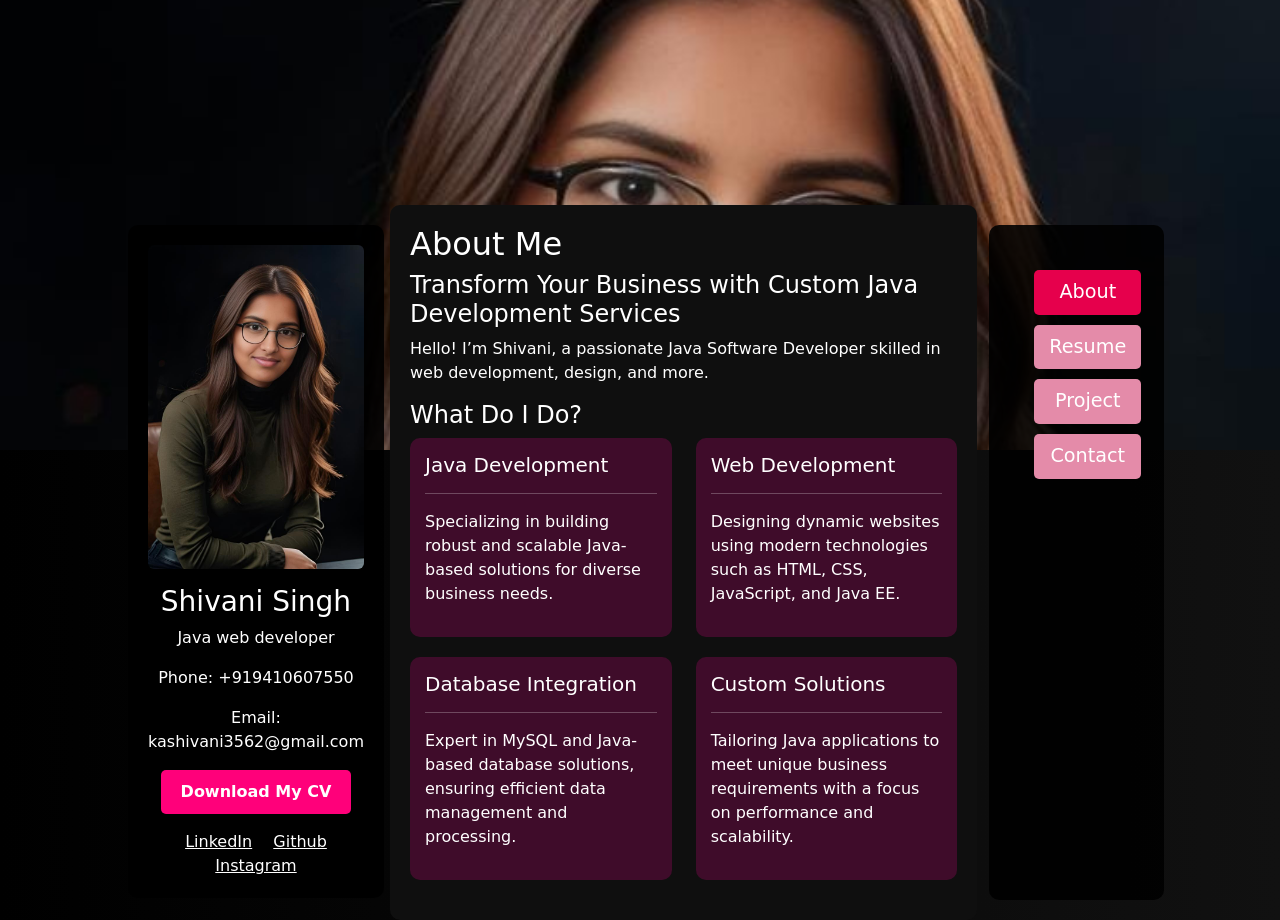
==== index.html @ f1463e1f "Add files via upload" ====
<!DOCTYPE html>
<html lang="en">
<head>
    <meta charset="UTF-8">
    <meta name="viewport" content="width=device-width, initial-scale=1.0">
    <link href="https://cdn.jsdelivr.net/npm/bootstrap@5.3.0/dist/css/bootstrap.min.css" rel="stylesheet">
    <title>Profile Page</title>
    <link rel="stylesheet" href="style.css">
    <!-- <link rel="stylesheet" href="style2.css"> -->
    <!-- <link rel="stylesheet" href="card.scss">
    <link rel="stylesheet" href="color_theme.scss">
    <link rel="stylesheet" href="project_detail.scss"> -->
    <style>
       
    </style>
</head>
<body>
    <img style="z-index: -1; position: absolute;" class="w-100 h-50" src="resource/my5.jpg" alt="">

<div class="cv-card-area">
    <div class=" plr ">
        <div style="max-height: fit-content; padding-top: 20%;"  class="row d-flex  justify-content-between kro">
           <div class=" col-md-3 fade-down  col-lg-3 order-1 col-xxl-3  d-flex flex-wrap align-content-start h-100  my ">
            <div class="" >
                <div class="profile-card text-center">
                    <div> <img src="resource/my4.jpg" alt="Profile" class="img-fluid rounded-2 mb-3 "> </div>
                    <h3 class="fade-right">Shivani Singh</h3>
                    <p class="fade-left">Java web developer</p>
                    <p class="fade-right">Phone: +919410607550</p>
                    <p class="fade-left" >Email: kashivani3562@gmail.com</p>
                    <div class="flip-left">
                        <a href="#" class="btn button ">Download My CV</a>
                    </div>
                    <div class="social-icons mt-3">
                        <a href="www.linkedin.com/in/
                        shivani-kashinwar
                        Vanity URL name
                        " class="text-white mx-2">LinkedIn</a>
                        <a href="https://github.com/kashinwar" class="text-white mx-2">Github</a>
                        <a href="https://www.instagram.com/..s.h.i.v.a.n.i._?igsh=NXNmcmgycGkzNXZy" class="text-white mx-2">Instagram</a>
                    </div>
                </div>
            </div>
           </div>
            <div class="col-lg-7 col-md-8  col-xxl-7 order-xl-2 order-2 medium-sec ">
                <div class="position-sticky sticky-top tmp-tab-content-area tab-wrapper-overlay-to-top d-flex align-items-start tmp-all-tab-content tab-content ">
                    <!-- About me --------------- -->
                    
                    <div class="about-section tab-pane show fade about medium-sec active" id="about">
                        <h2 class="fade-right">About Me</h2>
                    <h4 class="fade-left">Transform Your Business with Custom Java Development Services</h4>
                    <p class="fade-right">Hello! I’m Shivani, a passionate Java Software Developer skilled in web development, design, and more.</p>
                    <h4 class="fade-left">What Do I Do?</h4>
                    <div class="row">
                        <div class="col-md-6">
                            <div class="service-card fade-up-right">
                                <h5 class="fade-left">Java Development</h5>
                                <hr>
                                
                                <p class="fade-right">Specializing in building robust and scalable    Java-based solutions for diverse business needs.</p>
                            </div>
                        </div>
                        <div class="col-md-6 fade-up-left">
                            <div class="service-card">
                                <h5 class="fade-right">Web Development</h5>
                                <hr>

                                <p class="fade-left"> Designing dynamic websites using modern technologies such as HTML, CSS, JavaScript, and Java EE.</p>
                            </div>
                        </div>
                        <div class="col-md-6 fade-up-right">
                            <div class="service-card">
                                <h5 class="fade-right">Database Integration</h5>
                                <hr>
                                <p class="fade-left">Expert in MySQL and Java-based database solutions, ensuring efficient data management and processing.</p>
                            </div>
                        </div>
                        <div class="col-md-6 fade-up-left">
                            <div class="service-card">
                                <h5 class="fade-right">Custom Solutions</h5>
                                <hr>
                                <p class="fade-left">Tailoring Java applications to meet unique business requirements with a focus on performance and scalability.</p>
                            </div>
                        </div>
                    </div>
                    </div>

                    <!-- RESUMR____ -->

                    <div class="tab-pane fade   about-section medium-sec fade-left" id="resume" role="tabpanel" aria-labelledby="v-pills-profile-tab">
                        <div class="tmp-resume-area" id="">
                            <div class=" pt-5">
                                <h2 class="mb-3 ">
                                    Experience
                                </h2>
                                <div class="row g-5">
                                    <div class="col-lg-6 col-sm-6 flip-left">
                                        <div class="service-card fade-right">
                                            <h4 class="fade-left">Java Developer Intern</h4>
                                            <h2 class="fade-left"> July 2024 – August 2024</h2>
                                            <p class="fade-left">Project: Krypturg</p>

                                            <p class="fade-left">Developed a Java-based application with core functionalities.</p>
                                            <p class="fade-left">Conducted testing and debugging to improve application stability.</p>

                                        </div>
                                    </div>
                                    <div class="col-lg-6 col-sm-6 flip-right">
                                        <div class="service-card fade-left">
                                            <h4 class="fade-right">Web Development Intern</h4>
                                            <h2 class="fade-right">May 2024 – June 2024</h2>
                                            <p class="fade-right">Project: Levonex</p>
                                            <p class="flip-right">Gained hands-on experience in building and optimizing web applications.</p>
                                            <p class="flip-right">Collaborated with the team to troubleshoot issues and improve the user experience.</p>

                                        </div>
                                    </div>

                                </div>
                            </div>
                            <hr>

                            <div class="">
                                <div class=" text-align-left mb-5">
                                    <h2 class=" mb-2 fade-down ">
                                        Education
                                    </h2>
 </div>

                                <div class="row g-5">
                                    <div class="flip-left">
                                        <div class="service-card">
                                            <h4 class="">BCA (Bachelor of Computer Applications)</h4>
                                            <h2 class="">2023-2025</h2>
                                            <p class="">I specialize in Java development, dynamic web solutions, and seamless backend integrations, creating scalable applications to drive business success.
                                            </p>
                                        </div>
                                    </div>
                                    <div class="col-lg-6 col-sm-6 flip-right">
                                        <div class="service-card">
                                            <h4 class="">10th Grade (Hillwoods Academy)</h4>
                                            <!-- <h2 class="">2005-2009</h2> -->
                                            
                                            <p class="">Concluded my 10th grade at Hillwoods Academy with a 69%, demonstrating a solid academic foundation and a commitment to learning.
                                            </p>
                                        </div>
                                    </div>
                                    <div class="col-lg-6 col-sm-6 flip-right">
                                        <div class="service-card">
                                            <h4 class="">12th Grade (Gyan International School)</h4>
                                            <!-- <h2 class="">2005-2009</h2> -->
                                            <p class="">Graduated from Gyan International School with a distinguished 84%, showcasing my dedication to academic excellence and strong work ethic.
                                            </p>
                                        </div>
                                    </div>
                                </div>
                                <hr>
                            </div>
                            
                        </div>
                    </div>

                     <!-- projects;;;;;;;;;;;; -->
                    <div class=" tab-pane fade project about-section medium-sec" id="project">
                      <div class="fade-up">
                        <h2> My Development Expertise</h2>
                        <hr>
                        <p class="">A collection of cutting-edge projects demonstrating my expertise in Java development , full-stack web solutions, and e-commerce platforms. From building dynamic and responsive websites to integrating secure databases and backend systems, each project reflects my commitment to scalable, efficient, and user-centric development.</p>
                     </div>
                     <hr>
                     <div class=" py-5">
                        <div class="row g-2">
                            <div class="col  w-50 fade-left">
                                <div class="card">
                                    <a href="">
                                        <img class="w-100 " src="resource/cerypyog.jpeg" alt="Project">
                                    </a>
                                </div>
                            </div>
                            <div class="col w-50 fade-right">
                                <div class="card">
                                   <a href=""> <img class="w-100 " src="resource/download.jpeg" alt="Project"></a>
                                </div>
                            </div>
                            <div class="col  w-50 fade-left">
                                <div class="card">
                                    <a href=""><img class="w-100 " src="resource/job.jpeg" alt="Project"></a>
                                </div>
                            </div>
                            <div class="col   fade-right">
                                <div class="card ">
                                    <a href=""><img class="w-100 " src="resource/livechat.jpeg" alt="Project"></a>
                                </div>
                            </div>
                        </div>
                    </div>
                
                    </div>


                       <!-- Contact Section -->
                       <div class=" tab-pane fade  about-section medium-sec" id="contact">
                        <h2>Contact Me</h2>
                        <a class="nav-link px-3 bg-primary rounded-pill contact mb-5" href="maail: kashivani356@gmail.com" style="color: azure;">Email: kashivani3562@gmail.com</a>

                        <a class="nav-link px-3 bg-primary rounded-pill contact mt5" href="tel: +919410607550" style="color: azure;">Phone: 9410607550</a>
                    </div>

                </div>
            </div>
            <div class="col-lg-2  profile-card order-3 btn-sec">
                <div class="">
                    <button data-section="about" class="active">About</button>
                    <button data-section="resume">Resume</button>
                    <button data-section="project">Project</button>
                    <button data-section="contact">Contact</button>
                </div>
            </div>
        </div>
        
    </div>
</div>
<script src="script.js"></script>
<script src="animation.js"></script>
<script src="https://cdn.jsdelivr.net/npm/bootstrap@5.3.0/dist/js/bootstrap.bundle.min.js"></script>
</body>
</html>
---- style.css ----
body {
    background: linear-gradient(to right, #000, #111);
    color: #fff;
}
img.w-100.h-50 {
    
    object-fit: cover;
    /* object-position: center top; */
    /* object-position: calc(90% - 0px) calc(100% - 00px); */
    /* height: 300px; */
}


/* ....for container --- */
.plr {
padding-left: 10%;
padding-right: 10%;
}



/* Buttons */
.button {
    background: #ff0055;
    color: white;
    padding: 10px 20px;
    border-radius: 5px;
    font-weight: bold;
    text-decoration: none;
}

.button:hover {
    background: #e6004c;
}

/* Navigation Buttons */
.profile-card button {
    background-color: #e48ba9;
    border: none;
    color: white;
    padding: 8px 15px;
    margin: 5px;
    border-radius: 5px;
    cursor: pointer;
}

.profile-card button:hover {
    background: #875a69;
}
.my{
    margin-bottom: 0%;
    /* background-color: aqua; */
    position: sticky;
}


.profile-card {
    background-color: rgba(0, 0, 0, 0.9); 
    border-radius: 10px;
    padding: 20px;
    margin: 20px 0;
}

.medium-sec{ 
    top: 0%;
 }
 .btn-sec{
    max-width: fit-content;
    max-height: fit-content;
 }

 .btn-sec>div{ 
    padding: 20px;
border-radius: 3%;
    display: grid;
    font-size: larger;
    max-width: fit-content;
 }

 .btn-sec button.active {
    background-color: #e6004c;
    color: white;
}
.about-section {
    background-color: #0F0F0F;
    padding: 20px;
    border-radius: 10px;
    position: sticky;
}
.service-card {
    background-color: rgba(255, 0, 150, 0.2);
    padding: 15px;
    border-radius: 10px;
    margin-bottom: 20px;
}
.button {
    background: #ff007a; 
    border: none; 
    color: white;
}

/* responsive */
@media only screen and (max-width: 1290px) {
}

@media (max-width: 1200px) {
    .plr { padding-left: 30px; padding-right: 30px; }
    }
    @media (max-width: 992px) {
    .btn-sec{
        background-color: transparent;
        margin-top: -2%;
        right: 3%;
        width: 100%;
        position: absolute;
        /* background-color: #fff; */
    }
    .btn-sec > div {
        display: flex;
        flex-wrap: wrap; /* Allows wrapping on smaller screens */
        /* gap: 10px; */
        background-color: #0F0F0F;
        justify-content: center; /* Centers buttons */
    }
    .medium-sec{
        margin-top: 10%;
        /* margin-left: -100px; */
    }
    #project{
        width: 60vw;
    }
    .my{
        /* margin-top: 10%; */
        
        left: 0;
    }
    }
    
    @media (max-width: 769px) {
        
    .plr { 
        padding-left: 30px; padding-right: 30px;
     }
     .my{
        margin-top: -20%;

        position: none;
        z-index: 10000;
     }
     #project{
        /* width: 90vw; */
     }
     .btn-sec{
        /* margin-top: 150%; */
        /* right: %; */
        /* left: 17%; */
        z-index: 100000;
     }
     /* .kro{padding-top: 40%;} */
    
    
    }
    @media (max-width: 625px) {
        .btn-sec { margin-top: 159%; }
        }
    @media (max-width: 577px) {
    .plr { padding-left: 15px; padding-right: 15px; }
    .btn-sec { margin-top: 170%;
    right: 0;
    left: 0;
    }

    }
    @media (max-width: 535px) {.btn-sec { margin-top: 170%;}  }
    @media (max-width: 493px) {.btn-sec { margin-top: 172%;}  }
    @media (max-width: 484px) { .btn-sec { margin-top: 179%;}
        .btn-sec button{
             width: 60px;
             font-size: 10px;
             text-align: start;
             /* left: 2%; */
            }
            .btn-sec> div{
                /* max-height: fit-content; */

                padding: 10px;
            }
      }
      /* @media (max-width: 442px) {.btn-sec { margin-top: 174%;}  }
      @media (max-width: 402px) {.btn-sec { margin-top: 176%;}  } */
      @media (max-width: 385px) {.btn-sec { margin-top: 185%;}  }
      @media (max-width: 321px) {
        .btn-sec { margin-top: 192%;}
        .btn-sec button{
        width: 55px;
        /* font-size: 10px; */
        text-align: start;
        /* left: 2%; */
       }  }
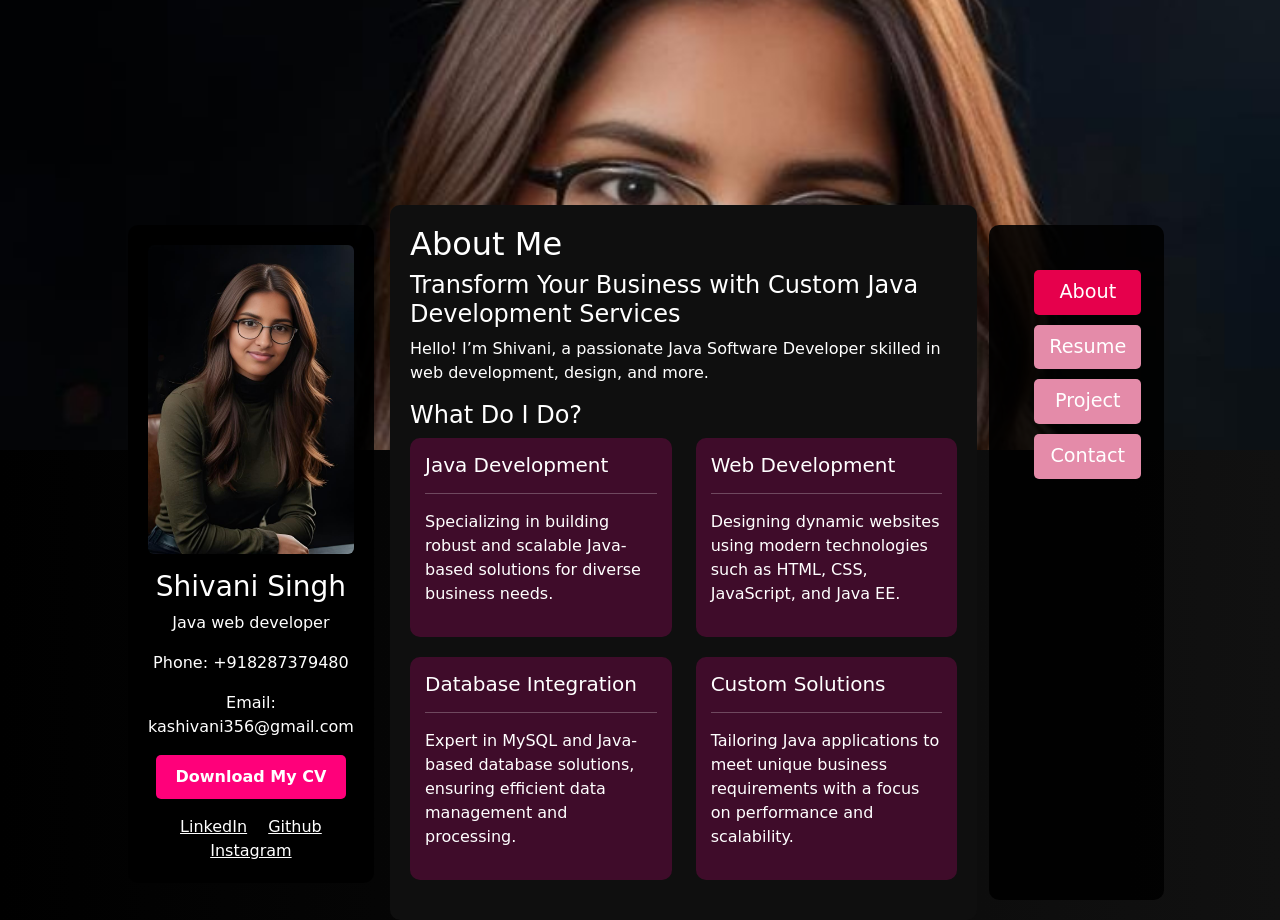
==== commit dfd9d6ef: "Modify profile page contact details and links Updated contact information and links in the profile p" ====
--- a/index.html
+++ b/index.html
@@ -26,18 +26,15 @@
                     <div> <img src="resource/my4.jpg" alt="Profile" class="img-fluid rounded-2 mb-3 "> </div>
                     <h3 class="fade-right">Shivani Singh</h3>
                     <p class="fade-left">Java web developer</p>
-                    <p class="fade-right">Phone: +919410607550</p>
-                    <p class="fade-left" >Email: kashivani3562@gmail.com</p>
+                    <p class="fade-right">Phone: +918287379480</p>
+                    <p class="fade-left" >Email: kashivani356@gmail.com</p>
                     <div class="flip-left">
-                        <a href="#" class="btn button ">Download My CV</a>
+                        <a href="resource/shivani_javafull.pdf" download="shivani_javafull.pdf" class="btn button download-cv">Download My CV</a>
                     </div>
                     <div class="social-icons mt-3">
-                        <a href="www.linkedin.com/in/
-                        shivani-kashinwar
-                        Vanity URL name
-                        " class="text-white mx-2">LinkedIn</a>
+                        <a href="https://www.linkedin.com/in/shivani-kashinwar/" class="text-white mx-2">LinkedIn</a>
                         <a href="https://github.com/kashinwar" class="text-white mx-2">Github</a>
-                        <a href="https://www.instagram.com/..s.h.i.v.a.n.i._?igsh=NXNmcmgycGkzNXZy" class="text-white mx-2">Instagram</a>
+                        <a href="https://www.instagram.com/shi.vani_sk?igsh=NXNmcmgycGkzNXZy" class="text-white mx-2">Instagram</a>
                     </div>
                 </div>
             </div>
@@ -172,19 +169,19 @@
                         <div class="row g-2">
                             <div class="col  w-50 fade-left">
                                 <div class="card">
-                                    <a href="">
+                                    <a href="https://kashinwar.github.io/hardware-selling-website/index.html">
                                         <img class="w-100 " src="resource/cerypyog.jpeg" alt="Project">
                                     </a>
                                 </div>
                             </div>
                             <div class="col w-50 fade-right">
                                 <div class="card">
-                                   <a href=""> <img class="w-100 " src="resource/download.jpeg" alt="Project"></a>
+                                   <a href=https://kashinwar.github.io/E-shopping/""> <img class="w-100 " src="resource/download.jpeg" alt="Project"></a>
                                 </div>
                             </div>
                             <div class="col  w-50 fade-left">
                                 <div class="card">
-                                    <a href=""><img class="w-100 " src="resource/job.jpeg" alt="Project"></a>
+                                    <a href="https://kashinwar.github.io/portfolio/"><img class="w-100 " src="resource/job.jpeg" alt="Project"></a>
                                 </div>
                             </div>
                             <div class="col   fade-right">
@@ -201,9 +198,9 @@
                        <!-- Contact Section -->
                        <div class=" tab-pane fade  about-section medium-sec" id="contact">
                         <h2>Contact Me</h2>
-                        <a class="nav-link px-3 bg-primary rounded-pill contact mb-5" href="maail: kashivani356@gmail.com" style="color: azure;">Email: kashivani3562@gmail.com</a>
-
-                        <a class="nav-link px-3 bg-primary rounded-pill contact mt5" href="tel: +919410607550" style="color: azure;">Phone: 9410607550</a>
+                        <a class="nav-link px-3 bg-primary rounded-pill contact mb-5" href="mail: kashivani356@gmail.com" style="color: azure;">Email: kashivani356@gmail.com</a>
+
+                        <a class="nav-link px-3 bg-primary rounded-pill contact mt5" href="tel: +918287379480" style="color: azure;">Phone: 8287379480</a>
                     </div>
 
                 </div>
@@ -224,4 +221,5 @@
 <script src="animation.js"></script>
 <script src="https://cdn.jsdelivr.net/npm/bootstrap@5.3.0/dist/js/bootstrap.bundle.min.js"></script>
 </body>
-</html>+
+</html>
